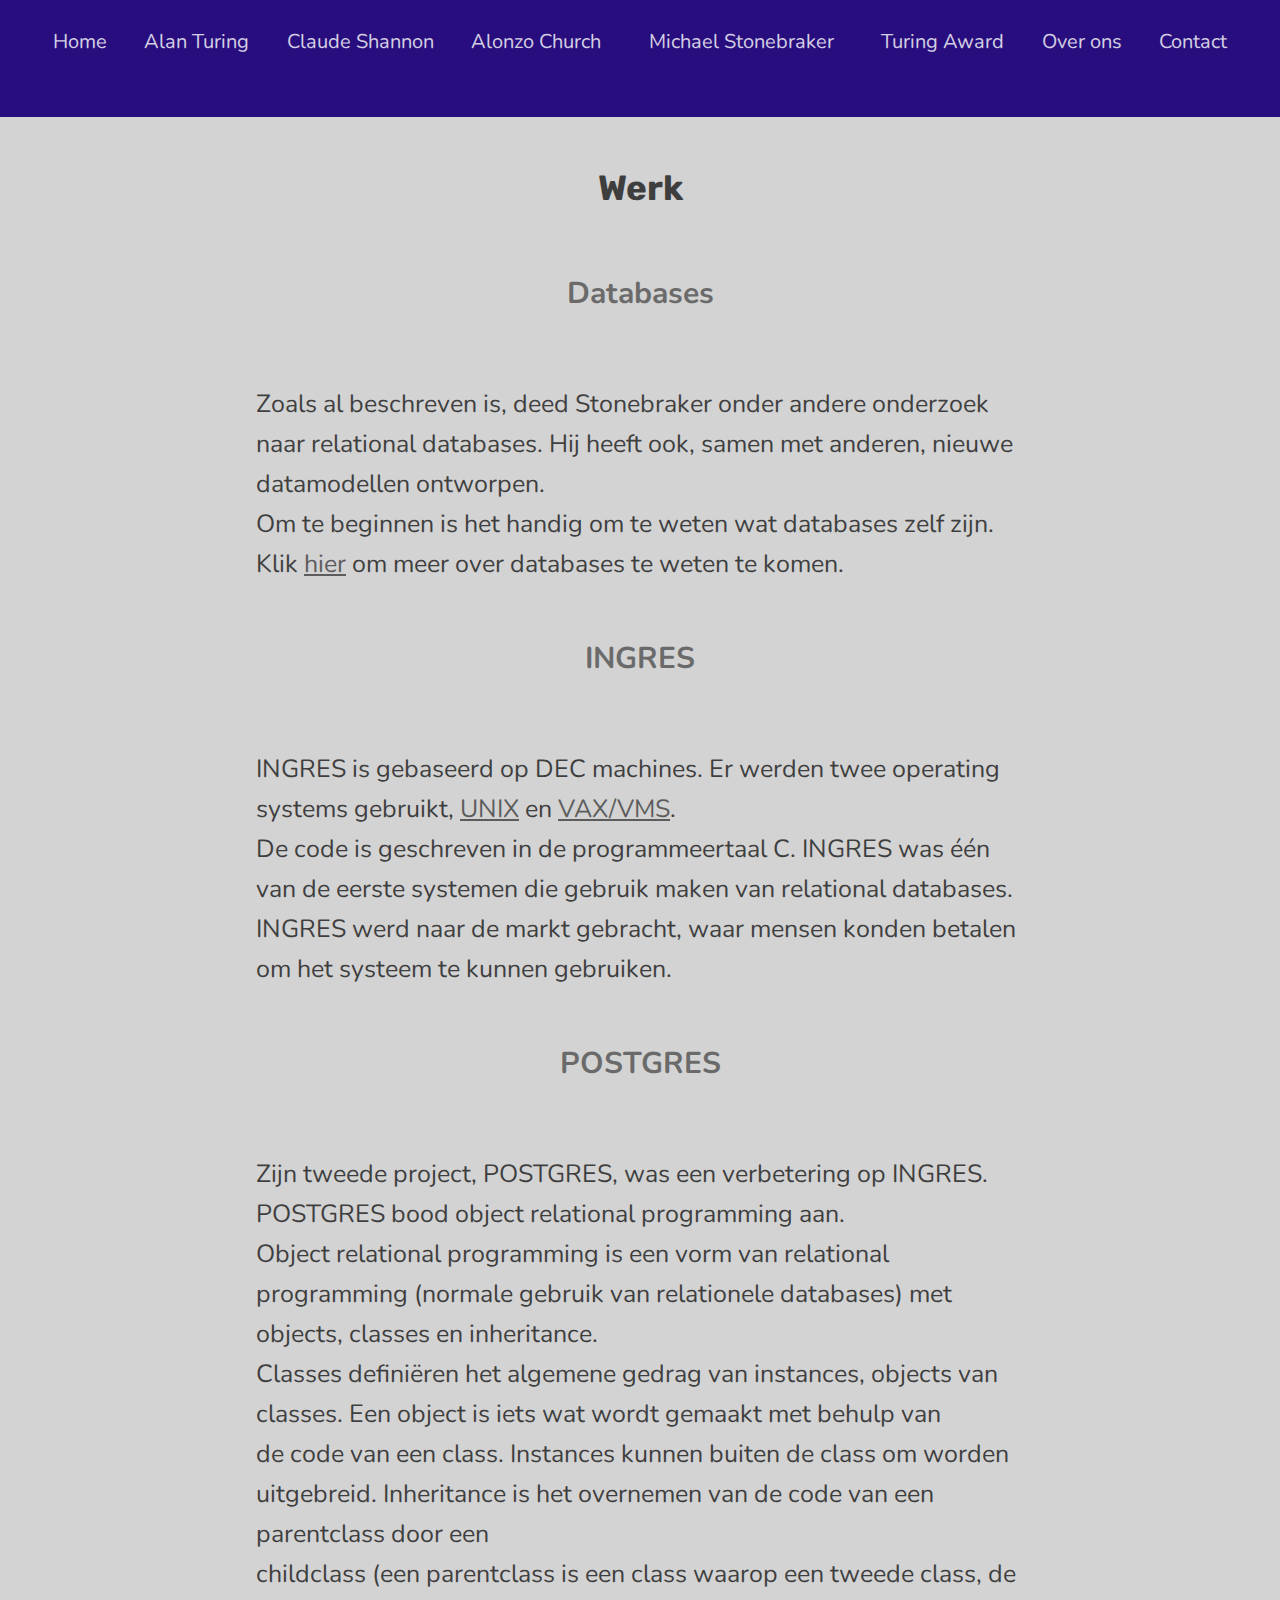
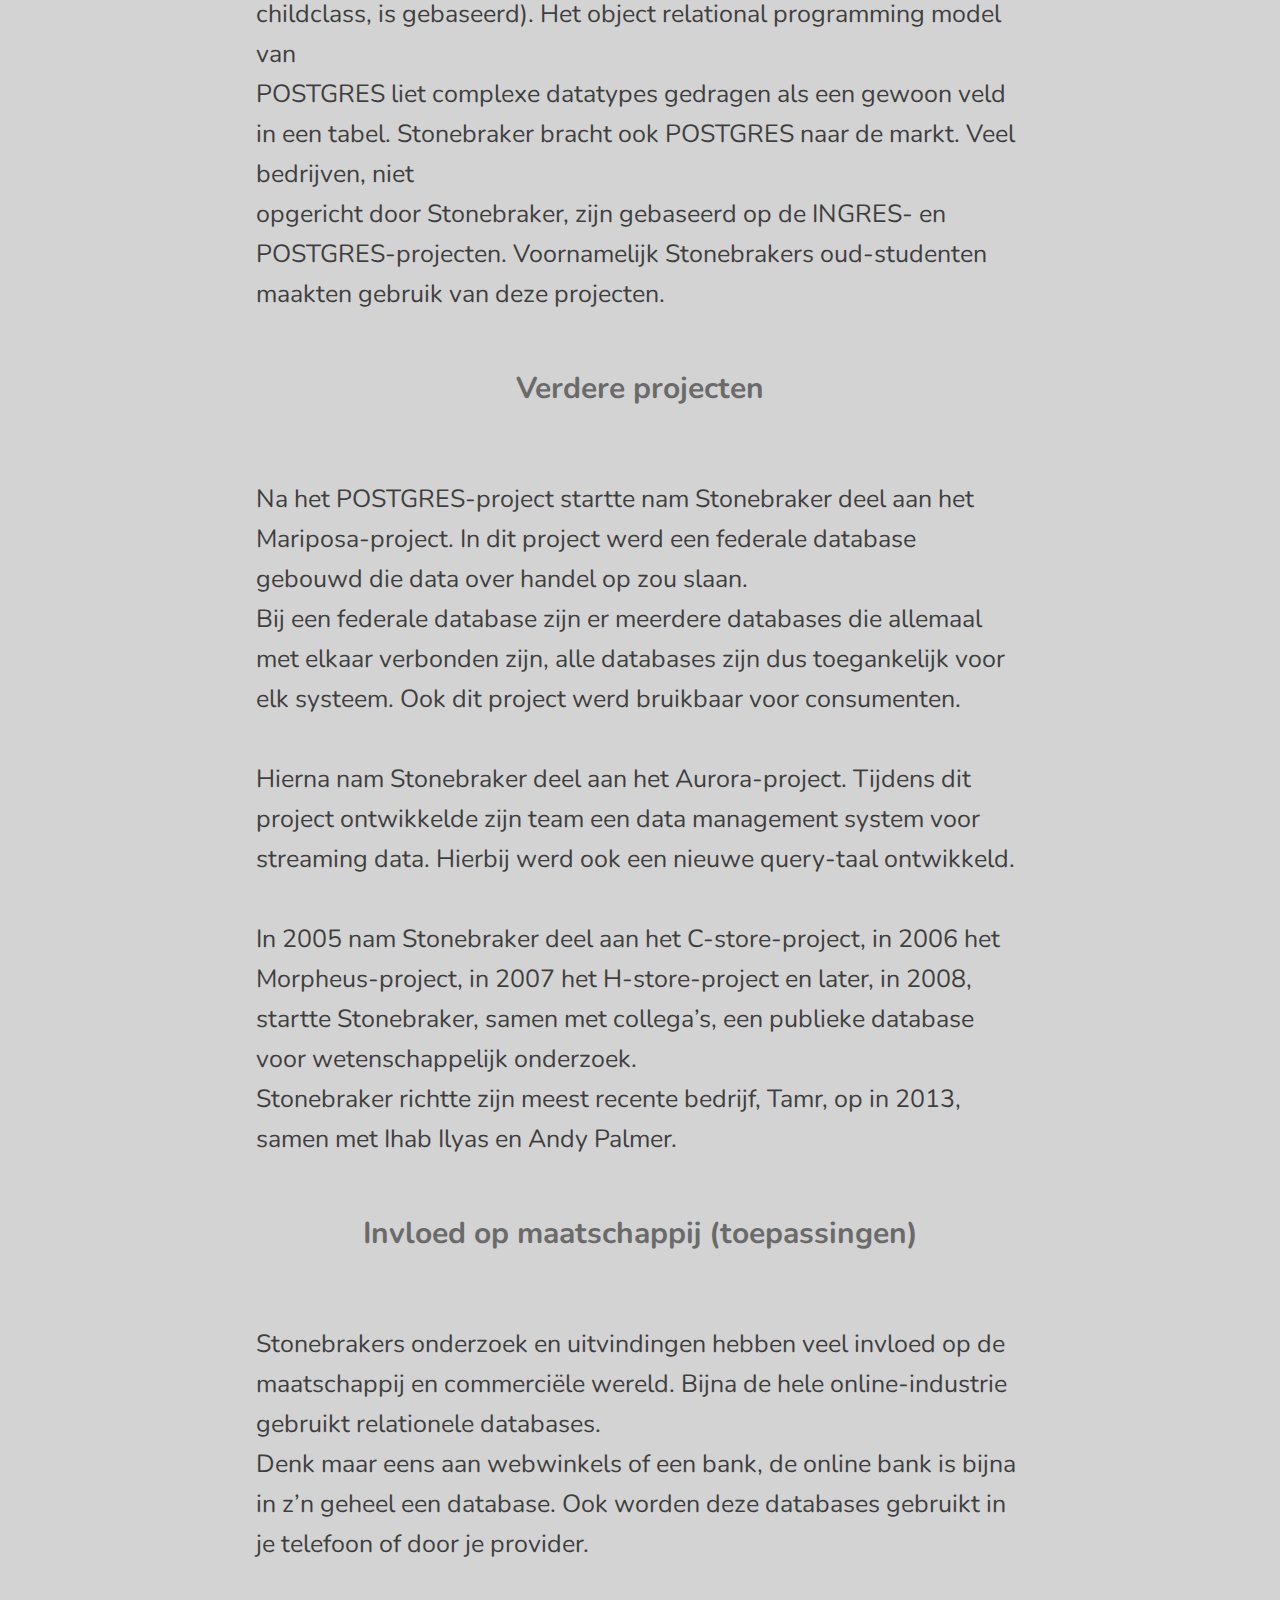
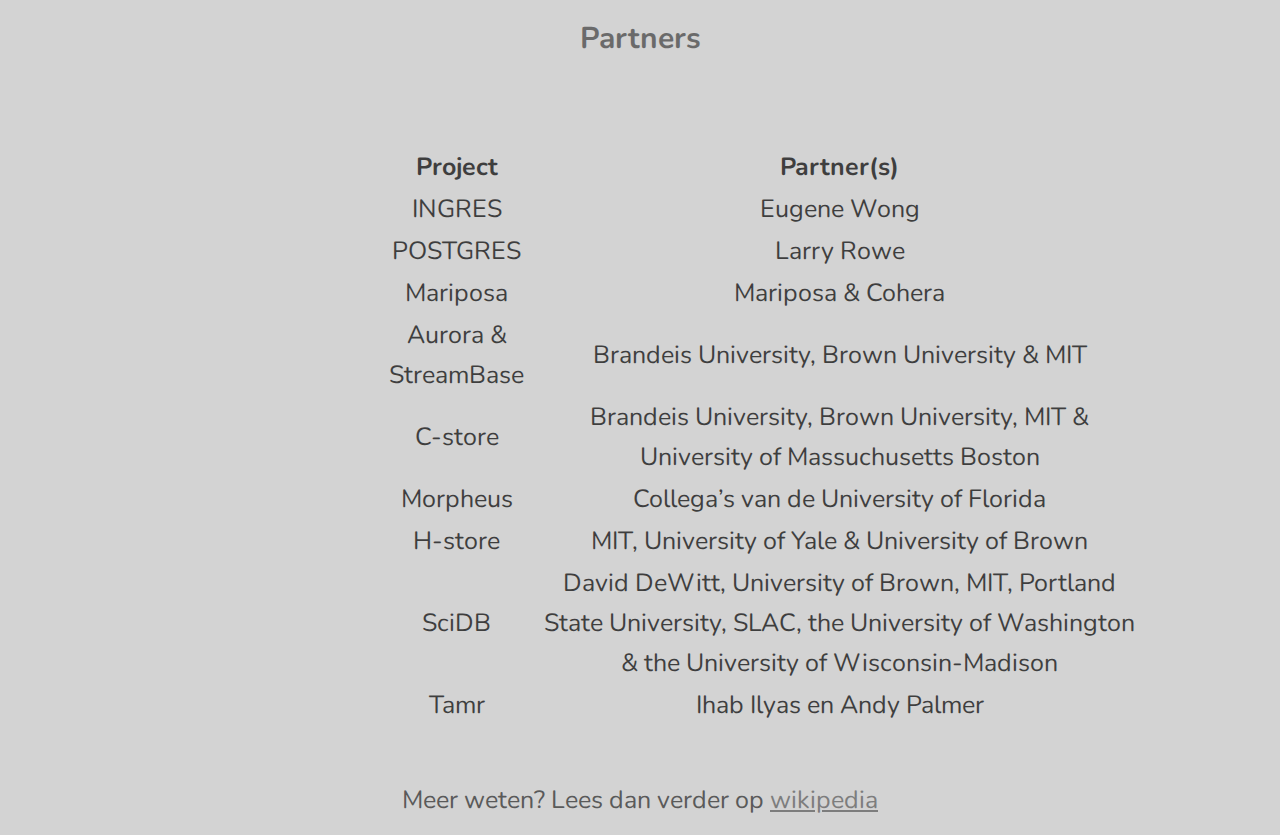
==== html/werk.html @ 71f3917d "Initial commit" ====
<!DOCTYPE html>
<html lang="nl">

<head>
  <meta charset="UTF-8" />
  <meta name="viewport" content="width=device-width, initial-scale=1.0" />
  <meta http-equiv="X-UA-Compatible" content="ie=edge" />
  <title>Michael Stonebraker - Werk</title>
  <link href="https://fonts.googleapis.com/css?family=Nunito&display=swap" rel="stylesheet">
  <link href="https://fonts.googleapis.com/css?family=Rubik&display=swap" rel="stylesheet">
  <link href="../styles.css" rel="stylesheet" type="text/css"/>
  <link rel="icon" href='../img/favicon.png' />
</head>

<body>
  <header>
    <nav class='wrapper'>
      <ul class="mnu">
        <li class="mnu_item"><a href="../index.html">Home</a></li>
        <li class="mnu_item"><a href="alan.html">Alan Turing</a></li>
        <li class="mnu_item"><a href="claude.html">Claude Shannon</a></li>
        <li class="mnu_item"><a href="alonzo.html">Alonzo Church</a></li>
        <li class="mnu_item">
          <div class="dropdown">
            <button class='mnubtn'>Michael Stonebraker</button>
            <div class="dropdown-content">
              <a href="./levensloop.html">Levensloop</a>
              <a href="#" id='home'>Werk</a>
              <a href="./databases.html">Databases</a>
            </div>
          </div>
        </li>
        <li class="mnu_item"><a href="turing_award.html">Turing Award</a></li>
        <li class="mnu_item"><a href="about.html">Over ons</a></li>
        <li class="mnu_item"><a href="contact.htm">Contact</a></li>
      </ul>
      <div class='burger' onclick='collapseMenu(); removeInfo();'>
        <div class="line1"></div>
        <div class="line2"></div>
        <div class="line3"></div>
      </div>
    </nav>
  </header>
  <div class="text">
    <h1>Werk</h1>
    <br />
    <article>
      <h2>Databases</h2>
      <br />
      <p>
        Zoals al beschreven is, deed Stonebraker onder andere onderzoek naar
        relational databases. Hij heeft ook, samen met anderen, nieuwe
        datamodellen ontworpen. <br> Om te beginnen is het handig om te weten wat
        databases zelf zijn. Klik <a class='click' href="databases.html">hier</a> om meer
        over databases te weten te komen.
      </p>
      <br />
      <h2>INGRES</h2>
      <br />
      <p>
        INGRES is gebaseerd op DEC machines. Er werden twee operating systems
        gebruikt, <a href="http://bit.ly/362yzfS" class='click' target="_blank">UNIX</a> en
        <a href="http://bit.ly/365ul72" class='click' target="_blank">VAX/VMS</a>. <br> De code is
        geschreven in de programmeertaal C. INGRES was één van de eerste
        systemen die gebruik maken van relational databases. <br> INGRES werd naar
        de markt gebracht, waar mensen konden betalen om het systeem te kunnen
        gebruiken.
      </p>
      <br />
      <h2>POSTGRES</h2>
      <br />
      <p>
        Zijn tweede project, POSTGRES, was een verbetering op INGRES. POSTGRES
        bood object relational programming aan. <br> Object relational programming
        is een vorm van relational programming (normale gebruik van
        relationele databases) met objects, classes en inheritance. <br> Classes
        definiëren het algemene gedrag van instances, objects van classes. Een
        object is iets wat wordt gemaakt met behulp van <br> de code van een class.
        Instances kunnen buiten de class om worden uitgebreid. Inheritance is
        het overnemen van de code van een parentclass door een <br> childclass (een
        parentclass is een class waarop een tweede class, de childclass, is
        gebaseerd). Het object relational programming model van <br> POSTGRES liet
        complexe datatypes gedragen als een gewoon veld in een tabel.
        Stonebraker bracht ook POSTGRES naar de markt. Veel bedrijven, niet <br>
        opgericht door Stonebraker, zijn gebaseerd op de INGRES- en
        POSTGRES-projecten. Voornamelijk Stonebrakers oud-studenten maakten
        gebruik van deze projecten.
      </p>
      <br />
      <h2>Verdere projecten</h2>
      <br />
      <p>
        Na het POSTGRES-project startte nam Stonebraker deel aan het
        Mariposa-project. In dit project werd een federale database gebouwd
        die data over handel op zou slaan. <br> Bij een federale database zijn er
        meerdere databases die allemaal met elkaar verbonden zijn, alle
        databases zijn dus toegankelijk voor elk systeem. Ook dit project werd
        bruikbaar voor consumenten. <br /><br />
        Hierna nam Stonebraker deel aan het Aurora-project. Tijdens dit
        project ontwikkelde zijn team een data management system voor
        streaming data. Hierbij werd ook een nieuwe query-taal ontwikkeld.
        <br /><br />
        In 2005 nam Stonebraker deel aan het C-store-project, in 2006 het
        Morpheus-project, in 2007 het H-store-project en later, in 2008,
        startte Stonebraker, samen met collega’s, een publieke database voor
        wetenschappelijk onderzoek. <br> Stonebraker richtte zijn meest recente
        bedrijf, Tamr, op in 2013, samen met Ihab Ilyas en Andy Palmer.
      </p>
      <br />
      <h2>Invloed op maatschappij (toepassingen)</h2>
      <br />
      <p>
        Stonebrakers onderzoek en uitvindingen hebben veel invloed op de
        maatschappij en commerciële wereld. Bijna de hele online-industrie
        gebruikt relationele databases. <br> Denk maar eens aan webwinkels of een
        bank, de online bank is bijna in z’n geheel een database. Ook worden
        deze databases gebruikt in je telefoon of door je provider.
      </p>
      <br />
      <h2>Partners</h2>
      <br />
      <div class="table">
        <table>
          <thead>
            <tr>
              <th>Project</th>
              <th>Partner(s)</th>
            </tr>
          </thead>
          <tbody>
            <tr>
              <td>INGRES</td>
              <td>Eugene Wong</td>
            </tr>
            <tr>
              <td>POSTGRES</td>
              <td>Larry Rowe</td>
            </tr>
            <tr>
              <td>Mariposa</td>
              <td>Mariposa & Cohera</td>
            </tr>
            <tr>
              <td>Aurora & StreamBase</td>
              <td>Brandeis University, Brown University & MIT</td>
            </tr>
            <tr>
              <td>C-store</td>
              <td>Brandeis University, Brown University, MIT & University of Massuchusetts Boston</td>
            </tr>
            <tr>
              <td>Morpheus</td>
              <td>Collega’s van de University of Florida</td>
            </tr>
            <tr>
              <td>H-store</td>
              <td>MIT, University of Yale & University of Brown</td>
            </tr>
            <tr>
              <td>SciDB</td>
              <td>David DeWitt, University of Brown, MIT, Portland State University, SLAC, the University of
                Washington
                & the University of Wisconsin-Madison</td>
            </tr>
            <tr>
              <td>Tamr</td>
              <td>Ihab Ilyas en Andy Palmer</td>
            </tr>
          </tbody>
        </table>
      </div>
    </article>
  <footer>
    <p>Meer weten? Lees dan verder op
      <a class='wiki' href="http://bit.ly/350ksWX" target="_blank">wikipedia</a>
    </p>
  </footer>
</div>
  <script src='../scoop.js'></script>
</body>

</html>
---- styles.css ----
* {
    margin: 0;
    padding: 0;
    box-sizing: border-box;
}

body,
html {
    background-color: #d3d3d3;
    font-family: 'Nunito', sans-serif;
    overflow-x: hidden;
}

section{
    opacity: 0.8;
}

h1{
    font-family: 'Rubik', sans-serif;
    text-align: center;
    margin-top: 50px;
    margin-bottom: 1%;
    font-size: 30px;
    opacity: 0.8;
}

p > a{
    text-decoration: underline;
}

h2{
    text-align: center;
    font-size: 30px;
    opacity: 0.8;
}

p{
    font-size: 30px;
}

a {
    color: #fff;
    text-decoration: none;
    opacity: 0.8;
}

a:hover {
    color: #6cb0ae;
    text-decoration: underline;
}

.mnu {
    background-color: #270d7d;
    margin-top: 0px;
    height: 13vh;
    display: flex;
    justify-content: space-evenly;
    list-style: none;
    padding: 15px;
}

.mnu_item{
    margin-top: 12px;
    font-size: 20px;
}

article{
    margin-top: 2%;
    width: 60vw;
    margin-left: 20%;
    text-align: left;
    margin-bottom: 3%;
    line-height: 40px;
}

#home{
    pointer-events: none;
    text-decoration: none;
    color: #fff;
}

#home-h2{
    margin-top: 2%;
    margin-bottom: 3%;
}

#home-pic-l{
    position: absolute;
    top: 12%;
    left: 12%;
    width: 20vw;
    opacity: 1;
}

#home-pic-r{
    position: absolute;
    top: 12%;
    right: 12%;
    width: 20vw;
    opacity: 1;
}

.table{
    margin-top: 2%;
    width: 60vw;
    margin-left: 15%;
    text-align: center;
    margin-bottom: 3%;
    line-height: 40px;
}

.informatie {
    margin-top: 2%;
    width: 60vw;
    margin-left: 20%;
    margin-bottom: 3%;
    line-height: 40px;
    font-size: 25px;
    opacity: 0.8;
}

.mnubtn{
    background-color: #270d7d;
    color: #fff;
    opacity: 0.8;
    border: none;
    padding: 10px;
    font-size: 20px;
    margin-top: -25px;
    font-family: 'Nunito', sans-serif;
}

.mnubtn:hover{
    cursor: pointer;
}

.dropdown{
    position: relative;
    display: inline-block;
}

.dropdown-content{
    border-radius: 10px;
    background-color: #270d7d;
    display: none;
    position: absolute;
    min-width: 160px;
    z-index: 2;
}

.dropdown-content a{
    color: #fff;
    padding: 12px 16px;
    text-decoration: none;
    display: block;
    border-radius: 10px;
}

.dropdown-content a:hover{
    background-color: #240d6e;
    text-decoration: underline;
    color: #6cb0ae;
}

.dropdown:hover .dropdown-content{
    display: block;
}

span{
    text-decoration: underline;
}

.bio{
    text-align: center;
}

footer{
    color: #5a5a5a;
    padding: 15px;
    text-align: center;
}

.wiki{
    color: #5a5a5a;
    font-size: 30px;
    opacity: 0.7;
}

.click{
    color: #000;
}

#award{
    height: 70vh;
    margin: 3% 0% 3% 25%;
}

.hobbys{
    list-style-type: disc;
    font-size: 30px;
    margin-left: 10%;
}

.onzeNaam{
    opacity: 1;
    margin-top: 5%;
    margin-bottom: 4%;
    font-size: 25px;
}

.VULIN1 {
    display: flex;
    justify-content: center;
    margin-left: 37%;
    font-size: 21px;
    padding: 3px;
    margin-bottom: 70px;
}

.submit{
    display: flex;
    justify-content: center;
    margin-left: 45.5%;
    font-size: 30px;
    background: #2a0c8c;
    color: #fff;
    padding: 15px;
    border: none;
    cursor: pointer;
    margin-bottom: 10%;
    text-decoration: none;
}

.Naam{
    margin-top: 4%;
    display: flex;
    margin-left: 40%;
    font-size: 21px;
    padding: 3px;
}

.Email {
    display: flex;
    justify-content: center;
    margin-left: 40%;
    margin-top: 5px;
    font-size: 21px;
    padding: 3px;
    margin-bottom: 15px;
}

#opnemen{
    margin-top: 5%;
    display: flex;
    flex-direction: column;
    justify-content: center;
    align-items: center;
    font-size: 40px;
    opacity: 1;
}

#dienen{
    opacity: 0.9;
    text-decoration: none;
}

/* Repsonsive */

.burger{
    display: none;
    z-index: 4;
}

.burger > div{
    width: 25px;
    height: 3px;
    background-color: #ffffff;
    margin: 5px;
}

#turimg{
    opacity: 1;
    height: 70vh;
    position: relative;
    left: 32.5%;
    margin-top: 15px;
    margin-bottom: 15px;
}

#cldimg{
    height: 70vh;
    position: relative;
    margin-top: 15px;
    margin-bottom: 15px;
    left: 37.5%;
}

#alzimg{
    height: 70vh;
    position: relative;
    margin-bottom: 15px;
    margin-top: 15px;
    left: 32.5%;
}

#micimg{
    height: 70vh;
    margin: 3% 0% 3% 36%;
}

/* Large phones */
@media screen and (max-width: 767px){
    #home-pic-l, #home-pic-r{
        display: none;
    }
   
    #award{
        height: 40vh;
    }

    #ffd{
        width: 80vw;
    }

    #rd{
        margin-left: -20%;
    }

    p{
        font-size: 20px;
    }
    
    #turimg{
        height: 50vh;
    }
    
    nav{
        height: 10vh;
        background-color: #270d7d;
        opacity: 1;
    }

    .burger{
        display: block;
        width: 100vw;
        padding-top: 2%;
        margin-left: 47.5%;
        opacity: 1;
    }

    .mnu {
        position: absolute;
        height: 80vh;
        top: 10vh;
        width: 100vw;
        background-color: #240d6e;
        flex-direction: column;
        align-items: center;
        display: none;
    }

    h1{
        font-family: 'Rubik', sans-serif;
        text-align: center;
        margin-left: 10%;
        margin-top: 50px;
        margin-bottom: 1%;
        font-size: 30px;
        opacity: 0.8;
        display: block;
    }

    h2{
        font-size: 30px;
        text-align: center;
        margin-top: 4%;
        display: block;
        opacity: 0.7;
        margin-bottom: 15px;
    }

    .informatie {
        width: 80vw;
        margin-left: 15%;
        text-align: left;
        margin-bottom: 3%;
        line-height: 35px;
        font-size: 20px;
        opacity: 0.8;
        display: block;
    }    

    .hobbys{
        font-size: 20px;
    }

    .mnubtn{
        background-color:#240d6e;
    }
    
    article, .bio{
        margin-top: 2%;
        width: 80vw;
        margin-left: 15%;
        text-align: left;
        margin-bottom: 3%;
        line-height: 35px;
        opacity: 0.8;
        font-size: 20px;
    }

    .wiki{
        font-size: 20px;
    }

    #opnemen{
        font-size: 35px;
        margin-bottom: 7.5%;
    }

    .Naam{
        margin-left: 38%;
    }

    .Email{
        margin-left: 38%;
        margin-bottom: 4%;
    }

    .VULIN1{
        margin-left: 33%;
    }
}

/*iPad portrait*/
@media screen and (max-width: 768px){
    nav{
        height: 10vh;
        background-color: #270d7d;
        opacity: 1;
    }

    #award{
        height: 30vh;
        margin-left: 21%;
    }

    #turimg, #cldimg, #alzimg{
        height: 60vh;
        margin-left: -10%;
        margin-bottom: 10%;
    }

    #micimg{
        height: 60vh;
        margin-left: 20%;
        margin-bottom: 10%;
    }

    #rd{
        margin-left: -20%;
    }

    #ffd{
        margin-left: -10%;
    }

    .onzeNaam{
        font-size: 30px;
    }

    .burger{
        display: block;
        width: 100vw;
        padding-top: 4.5%;
        margin-left: 47.5%;
        opacity: 1;
    }

    .mnu {
        position: absolute;
        height: 80vh;
        top: 10vh;
        width: 100vw;
        background-color: #240d6e;
        flex-direction: column;
        align-items: center;
        display: none;
    }

    .mnubtn{
        background-color:#240d6e;
    }

    #home-pic-r{
        top: 13.9%;
        right: 2%;
    }

    #home-pic-l{
        top: 13.9%;
        left: 2%;
    }
}

/*iPhone 6/7/8 Plus portrait */
@media screen and (max-width: 530px){
    #home-pic-l, #home-pic-r{
        display: none;
    }

    p{
        font-size: 20px;
    }

    #award{
        height: 30vh;
    }

    #ffd{
        display: none;
    }

    #rd{
        margin-left: -50%;
    }

    .burger{
        display: block;
        width: 100vw;
        padding-top: 5%;
        margin-left: 47.5%;
        opacity: 1;
    }

    h1{
        margin-left: 4%;
        margin-top: 50px;
        margin-bottom: 1%;
        font-size: 30px;
        opacity: 0.8;
        display: block;
        font-size: 30px;
    }

    h2{
        font-size: 25px;
        margin-bottom: 2%;
    }

    .informatie {
        width: 90vw;
        margin-left: 8%;
        text-align: left;
        margin-bottom: 3%;
        line-height: 35px;
        font-size: 20px;
        opacity: 0.8;
        display: block;
    }    

    .hobbys{
        font-size: 20px;
    }

    article{
        margin-top: 2%;
        width: 70vw;
        margin-left: 15%;
        text-align: left;
        margin-bottom: 3%;
        font-size: 15px;
    }

    .wiki{
        font-size: 20px;
    }

    #turimg{
        height: 50vh;
        position: relative;
        left: 30%;
    }

    #cldimg{
        height: 50vh;
        position: relative;
        left: 32.5%;
    }
    
    #alzimg{
        height: 50vh;
        position: relative;
        left: 30.5%;
    }

    #micimg{
        position: relative;
        right: 20%;
    }

    #opnemen{
        font-size: 30px;
    }

    .Naam{
        margin-left: 23%;
        width: 65vw;
    }

    .Email{
        margin-left: 23%;
        width: 65vw;
    }

    .VULIN1{
        margin-left: 23%;
        width: 65vw;
    }

    .submit{
        margin-left: 42%;
    }
}

/*Small phones*/
@media screen and (max-width: 380px){
    #home-pic-l, #home-pic-r{
        display: none;
    }
 
    #opnemen{
        font-size: 20px;
    }

    .submit{
        width: 30vw;
        margin-left: 38%;
    }

    #dienen{
        font-size: 20px;
    }

    #ffd, #rd{
        display: none;
    }
    
    #award{
        display: none;
    }

    .burger{
        display: block;
        width: 100vw;
        padding-top: 3%;
        margin-left: 47.5%;
        opacity: 1;
    }

    #cldimg{
        position: relative;
        left: 10%;
    }

    #turimg{
        position: relative;
        left: 17.5%;
    }

    #alzimg{
        height: 50vh;
        position: relative;
        left: 20%;
    }

    #micimg{
        position: relative;
        height: 60vh;
        right: 30%;
    }
}

/*Breaking point, small tablets*/
@media screen and (min-width: 769px) and (max-width: 1000px) {
    #turimg{
        position: relative;
        left: 3%;
    }
    .mnu_item{
        margin-top: 20px;
        font-size: 13px;
    }

    .VULIN1 {
        margin-left: 33.5%;
    }
    
    .submit{
        margin-left: 43.5%;
    }
    
    .Naam{
        margin-left: 37.5%;
    }
    
    .Email {
        margin-left: 37.5%;
    }

    #award{
        height: 50vh;
    }

    .bio{
        opacity: 0.7;
    }

    .mnubtn{
        font-size: 13px;
    }

    .homepage-pic{
        position: relative;
        right: 60%;
    }

    .informatie{
        width: 70vw;
        margin-left: 17.5%;
        text-align: left;
    }

    .hobbys{
        font-size: 20px;
    }

    article{
        width: 70vw;
        margin-left: 17.5%;
        text-align: left;
        opacity: 0.7;
    }

    p{
        font-size: 20px;
        line-height: 35px;
    }

    h2{
        font-size: 25px;
        margin-bottom: 15px;
    }

    .wiki{
        font-size: 20px;
    }
}

@media screen and (min-width: 1001px) and (max-width: 1023px){
    .hobbys{
        font-size: 25px;
    }

    h1{
        font-size: 35px;
    }

    #award{
        height: 45vh;
    }

    h2{
        font-size: 30px;
        opacity: 0.7;
        margin-bottom: 15px;
    }

    p{
        font-size: 25px;
    }

    article{
        opacity: 0.7;
        line-height: 40px;
    }

    .bio{
        opacity: 0.7;
    }

    .informatie{
        font-size: 25px;
        line-height: 45px;
        width: 70vw;
        margin-left: 17.5%;
        opacity: 0.7;
    }

    .homepage-pic{
        position: relative;
        right: 10%;
    }

    .mnu_item{
        margin-top: 17px;
        font-size: 17px;   
    }

    .mnubtn{
        font-size: 17px;
    }

    .wiki{
        font-size: 25px;
    }

    #turimg{
        position: relative;
        left: 37.5%;
        margin-bottom: 15px;
    }
}

/*iPad landscape*/
@media screen and (min-width: 1023px) and (max-width: 1222px){
    #home-pic-l{
        top: 18%;
        left: 7%;
    }
    
    #home-pic-r{
        top: 18%;
        right: 7%;
    }

    #turimg{
        margin-bottom: 4%;
    }

    #cldimg{
        margin-left: -3.5%;
    }

    #micimg{
        margin-left: 30%;
    }

    #award{
        height: 50vh;
        margin-left: 22.5%;
    }
} 

@media screen and (min-width: 1223px) and (max-width: 1299px){
    h1{
        font-size: 35px;
        opacity: 0.7;
    }

    h2{
        font-size: 30px;
        opacity: 0.7;
        margin-bottom: 15px;
    }

    p{
        font-size: 25px;
        line-height: 40px;
    }

    .informatie{
        font-size: 25px;
        line-height: 50px;
        opacity: 0.7;
    }

    .bio{
        opacity: 0.7;
    }

    article{
        font-size: 25px;
        line-height: 50px;
        opacity: 0.7;
    }

    .hobbys{
        font-size: 25px;
    }

    .mnu_item{
        margin-top: 13px;
        font-size: 20px;
    }

    .mnubtn{
        font-size: 20px;
    }

    #turimg{
        position: relative;
        left: 35%;
    }

    .wiki{
        font-size: 25px;
    }

    
    #home-pic-l{
        left: 11%;
        margin-top: 1.4%;
    }

    #home-pic-r{
        right: 11%;
        margin-top: 1.4%;
    }
}

@media screen and (min-width: 1299px) and (max-width: 1364px){
    h1{
        font-size: 50px;
    }
    
    h2{
        font-size: 40px;
    }

    .informatie{
        font-size: 28px;
        line-height: 46px;
        margin-top: 4%;
    }

    .mnu_item{
        margin-top: 1.5%;
        font-size: 25px;
    }

    .mnubtn{
        font-size: 25px;
    }
    
    article{
        font-size: 30px;
        line-height: 55px;
    }

    #home-pic-l{
        left: 6%;
    }

    #home-pic-r{
        right: 6%;
    }
}

/*iPad Pro landscape*/
@media screen and (min-width: 1365px){
    .onzeNaam{
        font-size: 40px;
    }
    
    #turimg{
        margin-bottom: 5%;
    }

    #cldimg{
        height: 70vh;
        margin-left: -2%;
        margin-bottom: 5%;
    }

    #micimg{
        margin-left: 29%;
    }

    #ffd{
        margin-left: 20%;
    }

    #rd{
        margin-left: 15%;
    }

    #award{
        height: 60vh;
        margin-left: 17.5%;
    }

    .mnu{
        padding-top: 30px;
    }
}
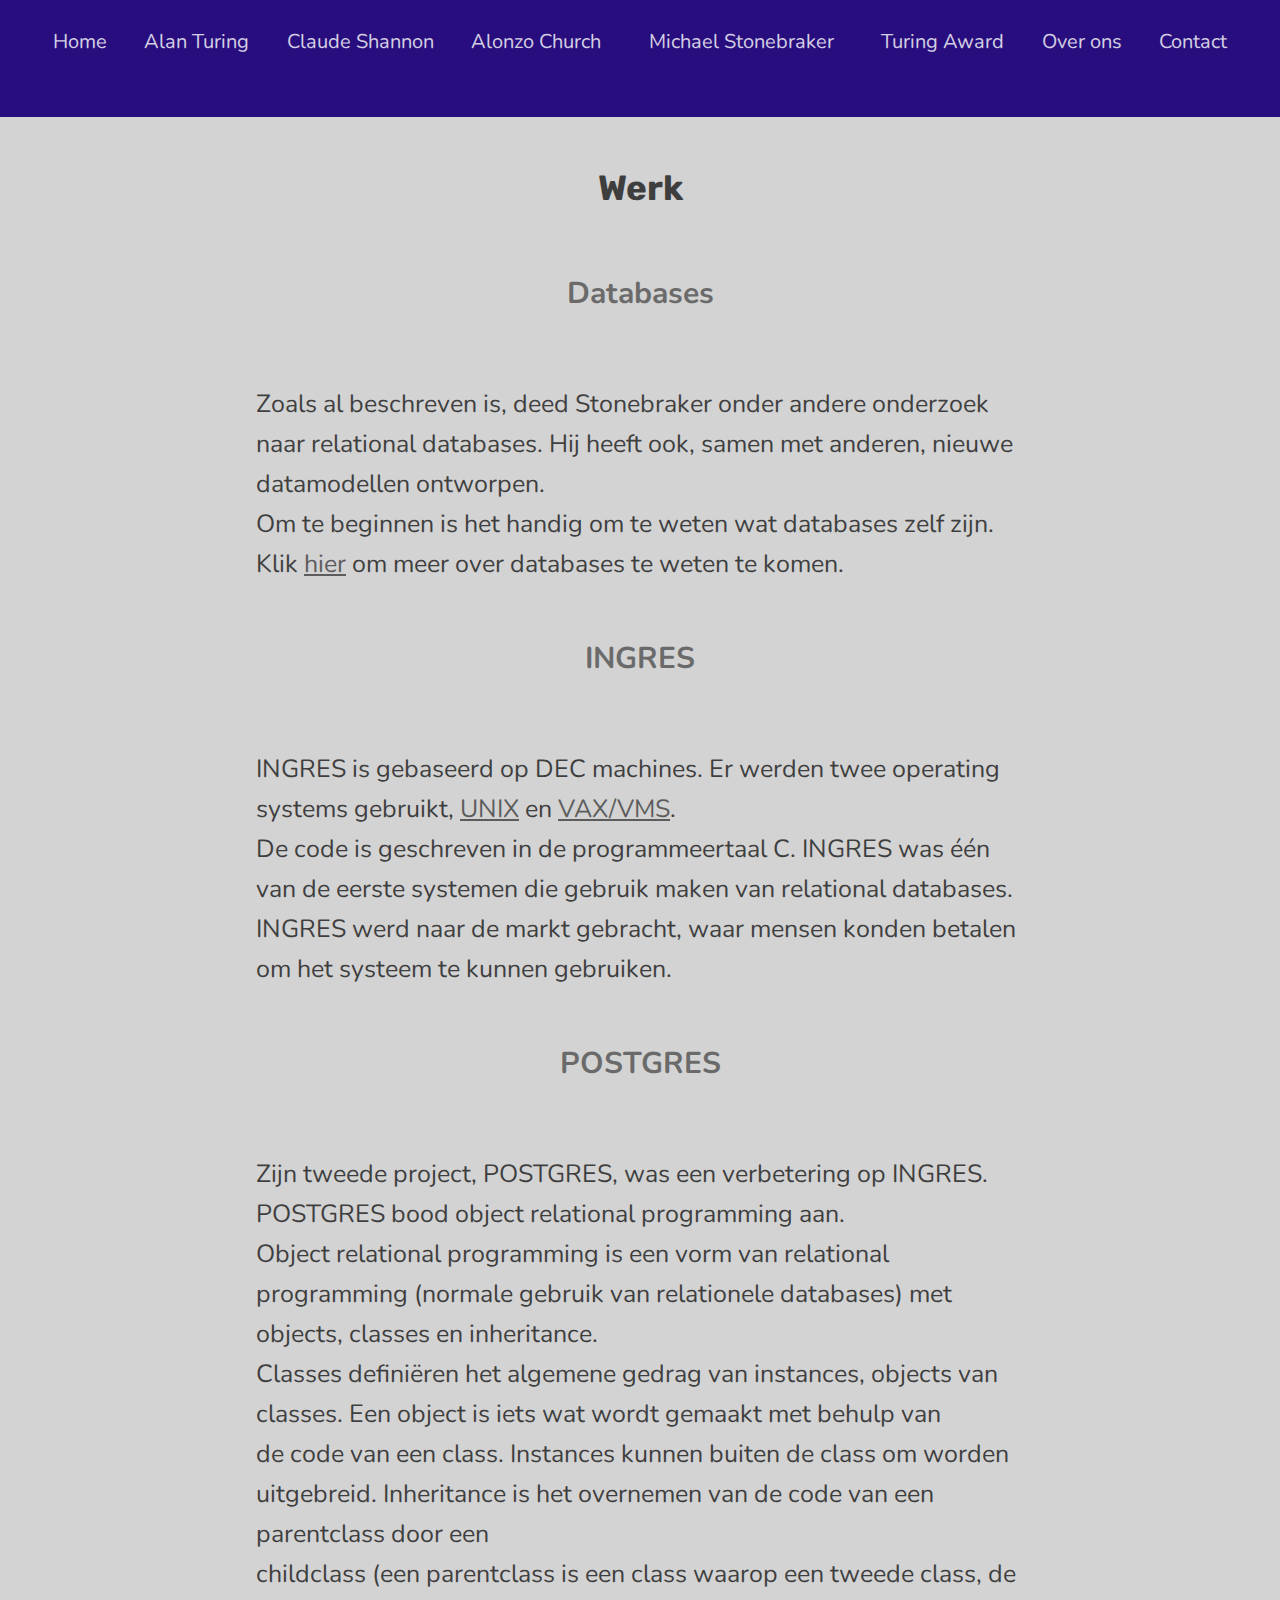
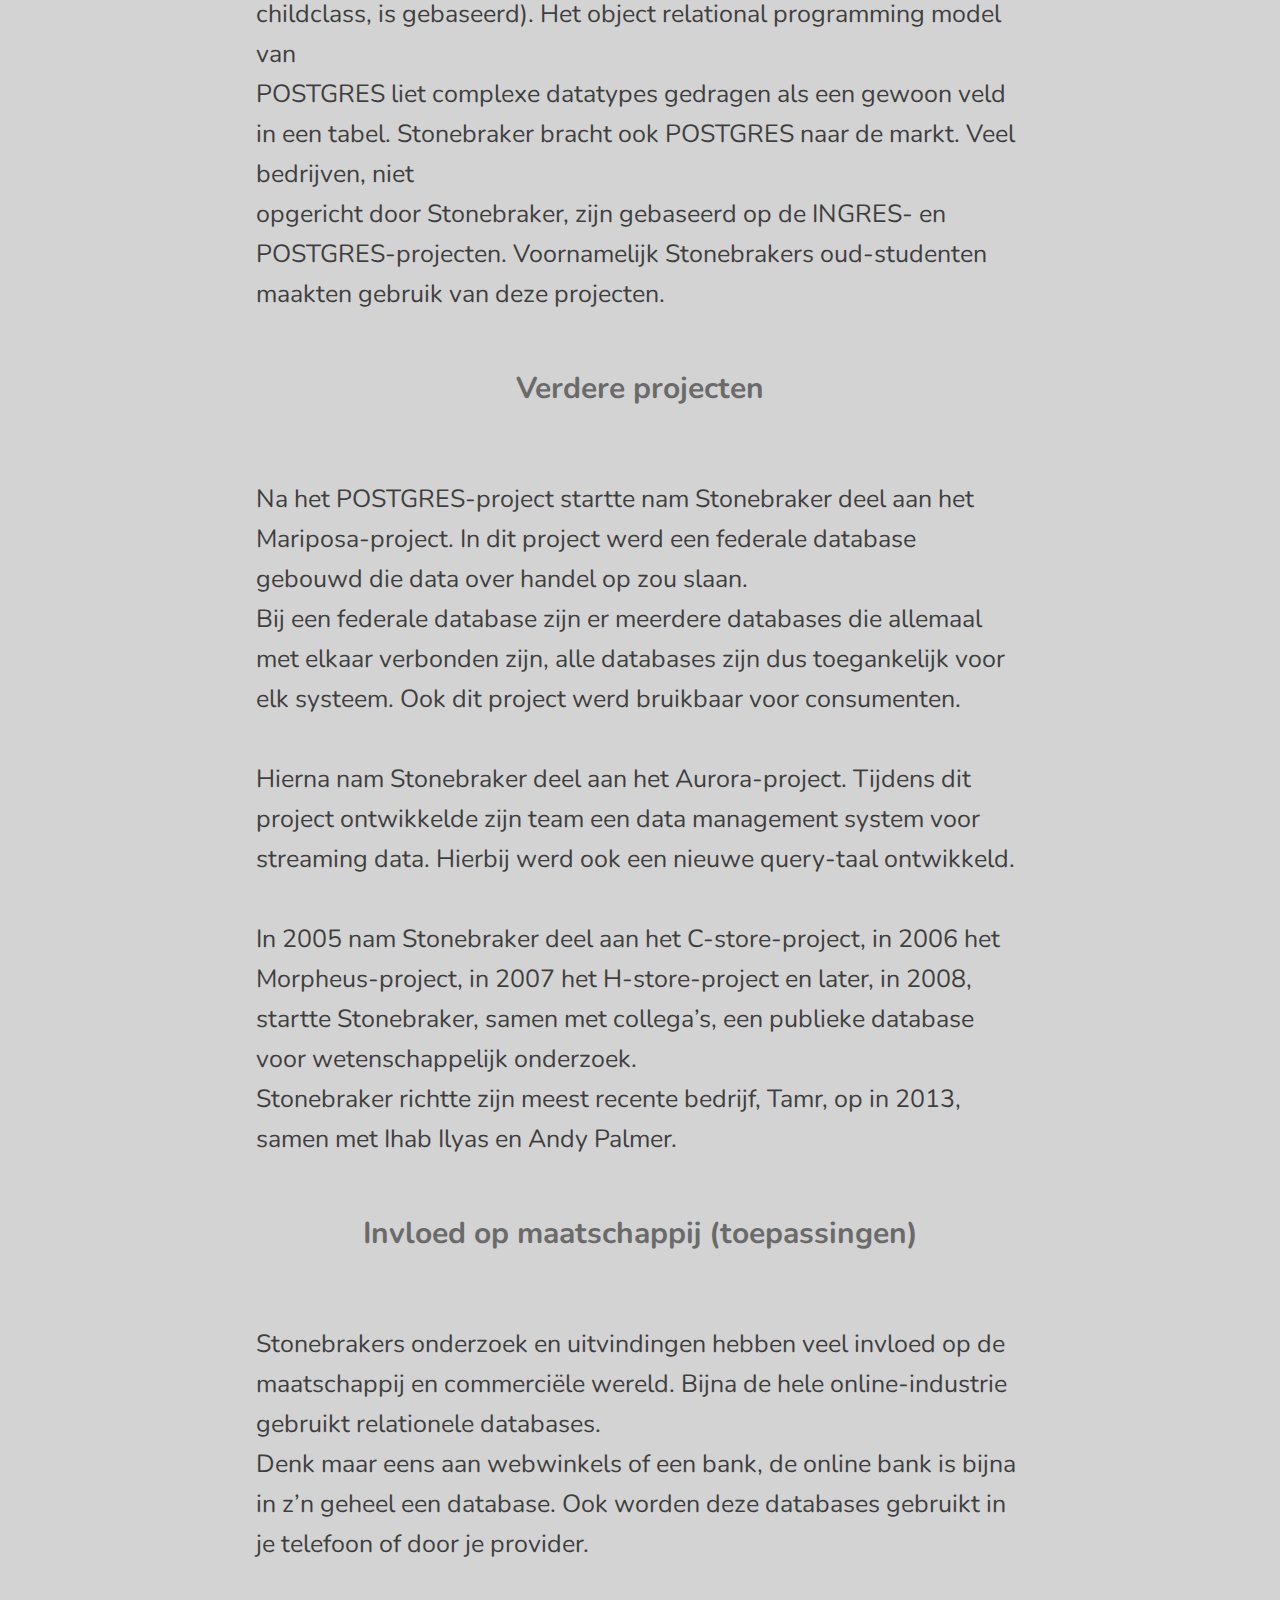
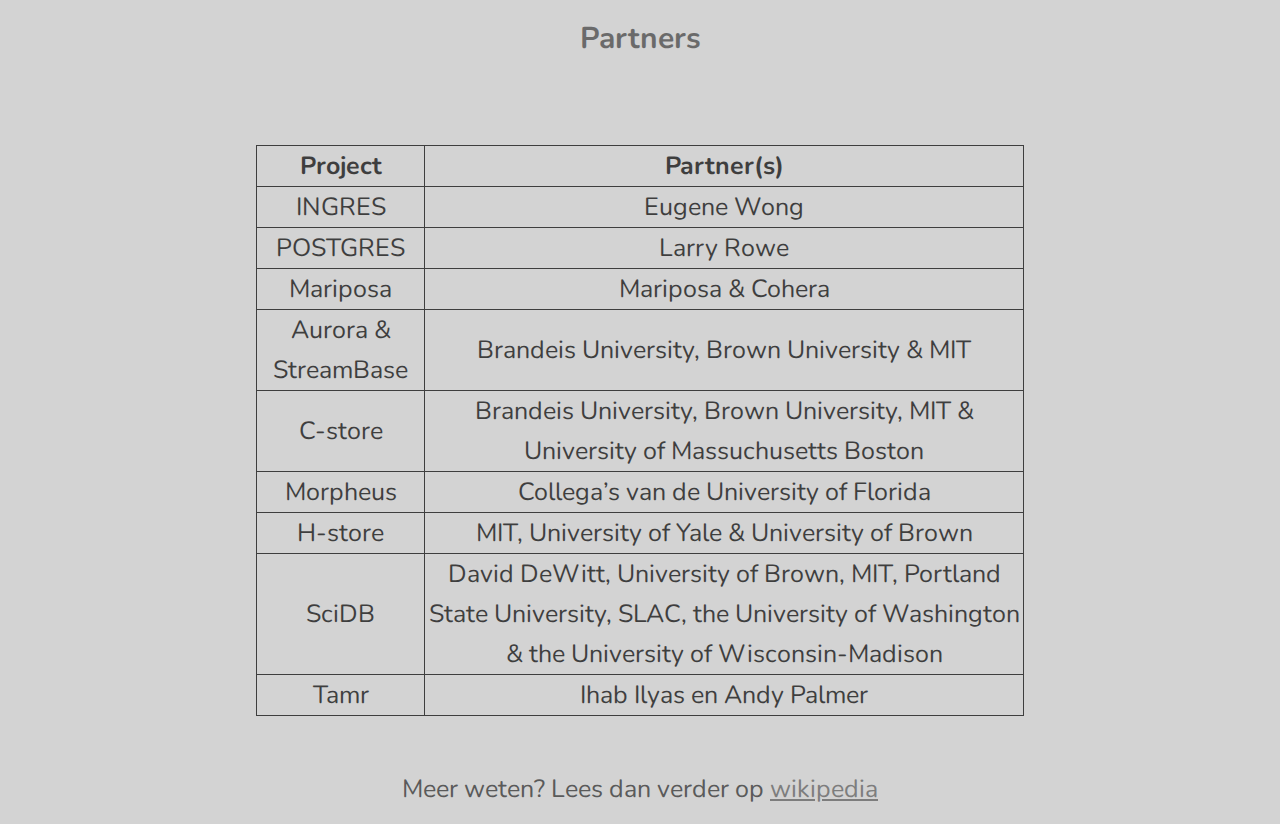
==== commit a6c5fd73: "Table styling" ====
--- a/html/werk.html
+++ b/html/werk.html
@@ -8,7 +8,7 @@
   <title>Michael Stonebraker - Werk</title>
   <link href="https://fonts.googleapis.com/css?family=Nunito&display=swap" rel="stylesheet">
   <link href="https://fonts.googleapis.com/css?family=Rubik&display=swap" rel="stylesheet">
-  <link href="../styles.css" rel="stylesheet" type="text/css"/>
+  <link href="../styles.css" rel="stylesheet" type="text/css" />
   <link rel="icon" href='../img/favicon.png' />
 </head>
 
@@ -146,7 +146,10 @@
             </tr>
             <tr>
               <td>C-store</td>
-              <td>Brandeis University, Brown University, MIT & University of Massuchusetts Boston</td>
+              <td>
+                Brandeis University, Brown University, MIT & University of
+                Massuchusetts Boston
+              </td>
             </tr>
             <tr>
               <td>Morpheus</td>
@@ -158,9 +161,11 @@
             </tr>
             <tr>
               <td>SciDB</td>
-              <td>David DeWitt, University of Brown, MIT, Portland State University, SLAC, the University of
-                Washington
-                & the University of Wisconsin-Madison</td>
+              <td>
+                David DeWitt, University of Brown, MIT, Portland State
+                University, SLAC, the University of Washington & the University
+                of Wisconsin-Madison
+              </td>
             </tr>
             <tr>
               <td>Tamr</td>
@@ -170,12 +175,12 @@
         </table>
       </div>
     </article>
-  <footer>
-    <p>Meer weten? Lees dan verder op
-      <a class='wiki' href="http://bit.ly/350ksWX" target="_blank">wikipedia</a>
-    </p>
-  </footer>
-</div>
+    <footer>
+      <p>Meer weten? Lees dan verder op
+        <a class='wiki' href="http://bit.ly/350ksWX" target="_blank">wikipedia</a>
+      </p>
+    </footer>
+  </div>
   <script src='../scoop.js'></script>
 </body>
 
--- a/styles.css
+++ b/styles.css
@@ -1,996 +1,1016 @@
 * {
-    margin: 0;
-    padding: 0;
-    box-sizing: border-box;
+  margin: 0;
+  padding: 0;
+  box-sizing: border-box;
 }
 
 body,
 html {
-    background-color: #d3d3d3;
-    font-family: 'Nunito', sans-serif;
-    overflow-x: hidden;
-}
-
-section{
-    opacity: 0.8;
-}
-
-h1{
-    font-family: 'Rubik', sans-serif;
+  background-color: #d3d3d3;
+  font-family: "Nunito", sans-serif;
+  overflow-x: hidden;
+}
+
+section {
+  opacity: 0.8;
+}
+
+h1 {
+  font-family: "Rubik", sans-serif;
+  text-align: center;
+  margin-top: 50px;
+  margin-bottom: 1%;
+  font-size: 30px;
+  opacity: 0.8;
+}
+
+p > a {
+  text-decoration: underline;
+}
+
+h2 {
+  text-align: center;
+  font-size: 30px;
+  opacity: 0.8;
+}
+
+p {
+  font-size: 30px;
+}
+
+a {
+  color: #fff;
+  text-decoration: none;
+  opacity: 0.8;
+}
+
+a:hover {
+  color: #6cb0ae;
+  text-decoration: underline;
+}
+
+.mnu {
+  background-color: #270d7d;
+  margin-top: 0px;
+  height: 13vh;
+  display: flex;
+  justify-content: space-evenly;
+  list-style: none;
+  padding: 15px;
+}
+
+.mnu_item {
+  margin-top: 12px;
+  font-size: 20px;
+}
+
+article {
+  margin-top: 2%;
+  width: 60vw;
+  margin-left: 20%;
+  text-align: left;
+  margin-bottom: 3%;
+  line-height: 40px;
+}
+
+#home {
+  pointer-events: none;
+  text-decoration: none;
+  color: #fff;
+}
+
+#home-h2 {
+  margin-top: 2%;
+  margin-bottom: 3%;
+}
+
+#home-pic-l {
+  position: absolute;
+  top: 12%;
+  left: 12%;
+  width: 20vw;
+  opacity: 1;
+}
+
+#home-pic-r {
+  position: absolute;
+  top: 12%;
+  right: 12%;
+  width: 20vw;
+  opacity: 1;
+}
+
+.table {
+  margin-top: 2%;
+  width: 60vw;
+  text-align: center;
+  margin-bottom: 3%;
+  line-height: 40px;
+}
+
+.informatie {
+  margin-top: 2%;
+  width: 60vw;
+  margin-left: 20%;
+  margin-bottom: 3%;
+  line-height: 40px;
+  font-size: 25px;
+  opacity: 0.8;
+}
+
+.mnubtn {
+  background-color: #270d7d;
+  color: #fff;
+  opacity: 0.8;
+  border: none;
+  padding: 10px;
+  font-size: 20px;
+  margin-top: -25px;
+  font-family: "Nunito", sans-serif;
+}
+
+.mnubtn:hover {
+  cursor: pointer;
+}
+
+.dropdown {
+  position: relative;
+  display: inline-block;
+}
+
+.dropdown-content {
+  border-radius: 10px;
+  background-color: #270d7d;
+  display: none;
+  position: absolute;
+  min-width: 160px;
+  z-index: 2;
+}
+
+.dropdown-content a {
+  color: #fff;
+  padding: 12px 16px;
+  text-decoration: none;
+  display: block;
+  border-radius: 10px;
+}
+
+.dropdown-content a:hover {
+  background-color: #240d6e;
+  text-decoration: underline;
+  color: #6cb0ae;
+}
+
+.dropdown:hover .dropdown-content {
+  display: block;
+}
+
+span {
+  text-decoration: underline;
+}
+
+.bio {
+  text-align: center;
+}
+
+footer {
+  color: #5a5a5a;
+  padding: 15px;
+  text-align: center;
+}
+
+.wiki {
+  color: #5a5a5a;
+  font-size: 30px;
+  opacity: 0.7;
+}
+
+.click {
+  color: #000;
+}
+
+#award {
+  height: 70vh;
+  margin: 3% 0% 3% 25%;
+}
+
+.hobbys {
+  list-style-type: disc;
+  font-size: 30px;
+  margin-left: 10%;
+}
+
+.onzeNaam {
+  opacity: 1;
+  margin-top: 5%;
+  margin-bottom: 4%;
+  font-size: 25px;
+}
+
+.VULIN1 {
+  display: flex;
+  justify-content: center;
+  margin-left: 37%;
+  font-size: 21px;
+  padding: 3px;
+  margin-bottom: 70px;
+}
+
+.submit {
+  display: flex;
+  justify-content: center;
+  margin-left: 45.5%;
+  font-size: 30px;
+  background: #2a0c8c;
+  color: #fff;
+  padding: 15px;
+  border: none;
+  cursor: pointer;
+  margin-bottom: 10%;
+  text-decoration: none;
+}
+
+.Naam {
+  margin-top: 4%;
+  display: flex;
+  margin-left: 40%;
+  font-size: 21px;
+  padding: 3px;
+}
+
+.Email {
+  display: flex;
+  justify-content: center;
+  margin-left: 40%;
+  margin-top: 5px;
+  font-size: 21px;
+  padding: 3px;
+  margin-bottom: 15px;
+}
+
+#opnemen {
+  margin-top: 5%;
+  display: flex;
+  flex-direction: column;
+  justify-content: center;
+  align-items: center;
+  font-size: 40px;
+  opacity: 1;
+}
+
+#dienen {
+  opacity: 0.9;
+  text-decoration: none;
+}
+
+/* Repsonsive */
+
+.burger {
+  display: none;
+  z-index: 4;
+}
+
+.burger > div {
+  width: 25px;
+  height: 3px;
+  background-color: #ffffff;
+  margin: 5px;
+}
+
+#turimg {
+  opacity: 1;
+  height: 70vh;
+  position: relative;
+  left: 32.5%;
+  margin-top: 15px;
+  margin-bottom: 15px;
+}
+
+#cldimg {
+  height: 70vh;
+  position: relative;
+  margin-top: 15px;
+  margin-bottom: 15px;
+  left: 37.5%;
+}
+
+#alzimg {
+  height: 70vh;
+  position: relative;
+  margin-bottom: 15px;
+  margin-top: 15px;
+  left: 32.5%;
+}
+
+#micimg {
+  height: 70vh;
+  margin: 3% 0% 3% 36%;
+}
+
+table {
+  border-collapse: collapse;
+  margin-top: 2%;
+  width: 60vw;
+  text-align: center;
+  margin-bottom: 3%;
+  line-height: 40px;
+}
+
+table,
+th,
+td {
+  border: 1px solid black;
+}
+
+/* Large phones */
+@media screen and (max-width: 767px) {
+  #home-pic-l,
+  #home-pic-r {
+    display: none;
+  }
+
+  #award {
+    height: 40vh;
+  }
+
+  #ffd {
+    width: 80vw;
+  }
+
+  #rd {
+    margin-left: -20%;
+  }
+
+  p {
+    font-size: 20px;
+  }
+
+  #turimg {
+    height: 50vh;
+  }
+
+  nav {
+    height: 10vh;
+    background-color: #270d7d;
+    opacity: 1;
+  }
+
+  .burger {
+    display: block;
+    width: 100vw;
+    padding-top: 2%;
+    margin-left: 47.5%;
+    opacity: 1;
+  }
+
+  .mnu {
+    position: absolute;
+    height: 80vh;
+    top: 10vh;
+    width: 100vw;
+    background-color: #240d6e;
+    flex-direction: column;
+    align-items: center;
+    display: none;
+  }
+
+  h1 {
+    font-family: "Rubik", sans-serif;
     text-align: center;
+    margin-left: 10%;
     margin-top: 50px;
     margin-bottom: 1%;
     font-size: 30px;
     opacity: 0.8;
-}
-
-p > a{
-    text-decoration: underline;
-}
-
-h2{
+    display: block;
+  }
+
+  h2 {
+    font-size: 30px;
     text-align: center;
+    margin-top: 4%;
+    display: block;
+    opacity: 0.7;
+    margin-bottom: 15px;
+  }
+
+  .informatie {
+    width: 80vw;
+    margin-left: 15%;
+    text-align: left;
+    margin-bottom: 3%;
+    line-height: 35px;
+    font-size: 20px;
+    opacity: 0.8;
+    display: block;
+  }
+
+  .hobbys {
+    font-size: 20px;
+  }
+
+  .mnubtn {
+    background-color: #240d6e;
+  }
+
+  article,
+  .bio {
+    margin-top: 2%;
+    width: 80vw;
+    margin-left: 15%;
+    text-align: left;
+    margin-bottom: 3%;
+    line-height: 35px;
+    opacity: 0.8;
+    font-size: 20px;
+  }
+
+  .wiki {
+    font-size: 20px;
+  }
+
+  #opnemen {
+    font-size: 35px;
+    margin-bottom: 7.5%;
+  }
+
+  .Naam {
+    margin-left: 38%;
+  }
+
+  .Email {
+    margin-left: 38%;
+    margin-bottom: 4%;
+  }
+
+  .VULIN1 {
+    margin-left: 33%;
+  }
+}
+
+/*iPad portrait*/
+@media screen and (max-width: 768px) {
+  nav {
+    height: 10vh;
+    background-color: #270d7d;
+    opacity: 1;
+  }
+
+  #award {
+    height: 30vh;
+    margin-left: 21%;
+  }
+
+  #turimg,
+  #cldimg,
+  #alzimg {
+    height: 60vh;
+    margin-left: -10%;
+    margin-bottom: 10%;
+  }
+
+  #micimg {
+    height: 60vh;
+    margin-left: 20%;
+    margin-bottom: 10%;
+  }
+
+  #rd {
+    margin-left: -20%;
+  }
+
+  #ffd {
+    margin-left: -10%;
+  }
+
+  .onzeNaam {
+    font-size: 30px;
+  }
+
+  .burger {
+    display: block;
+    width: 100vw;
+    padding-top: 4.5%;
+    margin-left: 47.5%;
+    opacity: 1;
+  }
+
+  .mnu {
+    position: absolute;
+    height: 80vh;
+    top: 10vh;
+    width: 100vw;
+    background-color: #240d6e;
+    flex-direction: column;
+    align-items: center;
+    display: none;
+  }
+
+  .mnubtn {
+    background-color: #240d6e;
+  }
+
+  #home-pic-r {
+    top: 13.9%;
+    right: 2%;
+  }
+
+  #home-pic-l {
+    top: 13.9%;
+    left: 2%;
+  }
+}
+
+/*iPhone 6/7/8 Plus portrait */
+@media screen and (max-width: 530px) {
+  #home-pic-l,
+  #home-pic-r {
+    display: none;
+  }
+
+  p {
+    font-size: 20px;
+  }
+
+  #award {
+    height: 30vh;
+  }
+
+  #ffd {
+    display: none;
+  }
+
+  #rd {
+    margin-left: -50%;
+  }
+
+  .burger {
+    display: block;
+    width: 100vw;
+    padding-top: 5%;
+    margin-left: 47.5%;
+    opacity: 1;
+  }
+
+  h1 {
+    margin-left: 4%;
+    margin-top: 50px;
+    margin-bottom: 1%;
     font-size: 30px;
     opacity: 0.8;
-}
-
-p{
+    display: block;
     font-size: 30px;
-}
-
-a {
-    color: #fff;
-    text-decoration: none;
-    opacity: 0.8;
-}
-
-a:hover {
-    color: #6cb0ae;
-    text-decoration: underline;
-}
-
-.mnu {
-    background-color: #270d7d;
-    margin-top: 0px;
-    height: 13vh;
-    display: flex;
-    justify-content: space-evenly;
-    list-style: none;
-    padding: 15px;
-}
-
-.mnu_item{
-    margin-top: 12px;
-    font-size: 20px;
-}
-
-article{
-    margin-top: 2%;
-    width: 60vw;
-    margin-left: 20%;
+  }
+
+  h2 {
+    font-size: 25px;
+    margin-bottom: 2%;
+  }
+
+  .informatie {
+    width: 90vw;
+    margin-left: 8%;
     text-align: left;
     margin-bottom: 3%;
-    line-height: 40px;
-}
-
-#home{
-    pointer-events: none;
-    text-decoration: none;
-    color: #fff;
-}
-
-#home-h2{
+    line-height: 35px;
+    font-size: 20px;
+    opacity: 0.8;
+    display: block;
+  }
+
+  .hobbys {
+    font-size: 20px;
+  }
+
+  article {
     margin-top: 2%;
+    width: 70vw;
+    margin-left: 15%;
+    text-align: left;
     margin-bottom: 3%;
-}
-
-#home-pic-l{
-    position: absolute;
-    top: 12%;
-    left: 12%;
-    width: 20vw;
+    font-size: 15px;
+  }
+
+  .wiki {
+    font-size: 20px;
+  }
+
+  #turimg {
+    height: 50vh;
+    position: relative;
+    left: 30%;
+  }
+
+  #cldimg {
+    height: 50vh;
+    position: relative;
+    left: 32.5%;
+  }
+
+  #alzimg {
+    height: 50vh;
+    position: relative;
+    left: 30.5%;
+  }
+
+  #micimg {
+    position: relative;
+    right: 20%;
+  }
+
+  #opnemen {
+    font-size: 30px;
+  }
+
+  .Naam {
+    margin-left: 23%;
+    width: 65vw;
+  }
+
+  .Email {
+    margin-left: 23%;
+    width: 65vw;
+  }
+
+  .VULIN1 {
+    margin-left: 23%;
+    width: 65vw;
+  }
+
+  .submit {
+    margin-left: 42%;
+  }
+}
+
+/*Small phones*/
+@media screen and (max-width: 380px) {
+  #home-pic-l,
+  #home-pic-r {
+    display: none;
+  }
+
+  #opnemen {
+    font-size: 20px;
+  }
+
+  .submit {
+    width: 30vw;
+    margin-left: 38%;
+  }
+
+  #dienen {
+    font-size: 20px;
+  }
+
+  #ffd,
+  #rd {
+    display: none;
+  }
+
+  #award {
+    display: none;
+  }
+
+  .burger {
+    display: block;
+    width: 100vw;
+    padding-top: 3%;
+    margin-left: 47.5%;
     opacity: 1;
-}
-
-#home-pic-r{
-    position: absolute;
-    top: 12%;
-    right: 12%;
-    width: 20vw;
-    opacity: 1;
-}
-
-.table{
-    margin-top: 2%;
-    width: 60vw;
-    margin-left: 15%;
-    text-align: center;
-    margin-bottom: 3%;
-    line-height: 40px;
-}
-
-.informatie {
-    margin-top: 2%;
-    width: 60vw;
-    margin-left: 20%;
-    margin-bottom: 3%;
-    line-height: 40px;
-    font-size: 25px;
-    opacity: 0.8;
-}
-
-.mnubtn{
-    background-color: #270d7d;
-    color: #fff;
-    opacity: 0.8;
-    border: none;
-    padding: 10px;
-    font-size: 20px;
-    margin-top: -25px;
-    font-family: 'Nunito', sans-serif;
-}
-
-.mnubtn:hover{
-    cursor: pointer;
-}
-
-.dropdown{
-    position: relative;
-    display: inline-block;
-}
-
-.dropdown-content{
-    border-radius: 10px;
-    background-color: #270d7d;
-    display: none;
-    position: absolute;
-    min-width: 160px;
-    z-index: 2;
-}
-
-.dropdown-content a{
-    color: #fff;
-    padding: 12px 16px;
-    text-decoration: none;
-    display: block;
-    border-radius: 10px;
-}
-
-.dropdown-content a:hover{
-    background-color: #240d6e;
-    text-decoration: underline;
-    color: #6cb0ae;
-}
-
-.dropdown:hover .dropdown-content{
-    display: block;
-}
-
-span{
-    text-decoration: underline;
-}
-
-.bio{
-    text-align: center;
-}
-
-footer{
-    color: #5a5a5a;
-    padding: 15px;
-    text-align: center;
-}
-
-.wiki{
-    color: #5a5a5a;
-    font-size: 30px;
-    opacity: 0.7;
-}
-
-.click{
-    color: #000;
-}
-
-#award{
-    height: 70vh;
-    margin: 3% 0% 3% 25%;
-}
-
-.hobbys{
-    list-style-type: disc;
-    font-size: 30px;
-    margin-left: 10%;
-}
-
-.onzeNaam{
-    opacity: 1;
-    margin-top: 5%;
-    margin-bottom: 4%;
-    font-size: 25px;
-}
-
-.VULIN1 {
-    display: flex;
-    justify-content: center;
-    margin-left: 37%;
-    font-size: 21px;
-    padding: 3px;
-    margin-bottom: 70px;
-}
-
-.submit{
-    display: flex;
-    justify-content: center;
-    margin-left: 45.5%;
-    font-size: 30px;
-    background: #2a0c8c;
-    color: #fff;
-    padding: 15px;
-    border: none;
-    cursor: pointer;
-    margin-bottom: 10%;
-    text-decoration: none;
-}
-
-.Naam{
-    margin-top: 4%;
-    display: flex;
-    margin-left: 40%;
-    font-size: 21px;
-    padding: 3px;
-}
-
-.Email {
-    display: flex;
-    justify-content: center;
-    margin-left: 40%;
-    margin-top: 5px;
-    font-size: 21px;
-    padding: 3px;
-    margin-bottom: 15px;
-}
-
-#opnemen{
-    margin-top: 5%;
-    display: flex;
-    flex-direction: column;
-    justify-content: center;
-    align-items: center;
-    font-size: 40px;
-    opacity: 1;
-}
-
-#dienen{
-    opacity: 0.9;
-    text-decoration: none;
-}
-
-/* Repsonsive */
-
-.burger{
-    display: none;
-    z-index: 4;
-}
-
-.burger > div{
-    width: 25px;
-    height: 3px;
-    background-color: #ffffff;
-    margin: 5px;
-}
-
-#turimg{
-    opacity: 1;
-    height: 70vh;
-    position: relative;
-    left: 32.5%;
-    margin-top: 15px;
-    margin-bottom: 15px;
-}
-
-#cldimg{
-    height: 70vh;
-    position: relative;
-    margin-top: 15px;
-    margin-bottom: 15px;
-    left: 37.5%;
-}
-
-#alzimg{
-    height: 70vh;
-    position: relative;
-    margin-bottom: 15px;
-    margin-top: 15px;
-    left: 32.5%;
-}
-
-#micimg{
-    height: 70vh;
-    margin: 3% 0% 3% 36%;
-}
-
-/* Large phones */
-@media screen and (max-width: 767px){
-    #home-pic-l, #home-pic-r{
-        display: none;
-    }
-   
-    #award{
-        height: 40vh;
-    }
-
-    #ffd{
-        width: 80vw;
-    }
-
-    #rd{
-        margin-left: -20%;
-    }
-
-    p{
-        font-size: 20px;
-    }
-    
-    #turimg{
-        height: 50vh;
-    }
-    
-    nav{
-        height: 10vh;
-        background-color: #270d7d;
-        opacity: 1;
-    }
-
-    .burger{
-        display: block;
-        width: 100vw;
-        padding-top: 2%;
-        margin-left: 47.5%;
-        opacity: 1;
-    }
-
-    .mnu {
-        position: absolute;
-        height: 80vh;
-        top: 10vh;
-        width: 100vw;
-        background-color: #240d6e;
-        flex-direction: column;
-        align-items: center;
-        display: none;
-    }
-
-    h1{
-        font-family: 'Rubik', sans-serif;
-        text-align: center;
-        margin-left: 10%;
-        margin-top: 50px;
-        margin-bottom: 1%;
-        font-size: 30px;
-        opacity: 0.8;
-        display: block;
-    }
-
-    h2{
-        font-size: 30px;
-        text-align: center;
-        margin-top: 4%;
-        display: block;
-        opacity: 0.7;
-        margin-bottom: 15px;
-    }
-
-    .informatie {
-        width: 80vw;
-        margin-left: 15%;
-        text-align: left;
-        margin-bottom: 3%;
-        line-height: 35px;
-        font-size: 20px;
-        opacity: 0.8;
-        display: block;
-    }    
-
-    .hobbys{
-        font-size: 20px;
-    }
-
-    .mnubtn{
-        background-color:#240d6e;
-    }
-    
-    article, .bio{
-        margin-top: 2%;
-        width: 80vw;
-        margin-left: 15%;
-        text-align: left;
-        margin-bottom: 3%;
-        line-height: 35px;
-        opacity: 0.8;
-        font-size: 20px;
-    }
-
-    .wiki{
-        font-size: 20px;
-    }
-
-    #opnemen{
-        font-size: 35px;
-        margin-bottom: 7.5%;
-    }
-
-    .Naam{
-        margin-left: 38%;
-    }
-
-    .Email{
-        margin-left: 38%;
-        margin-bottom: 4%;
-    }
-
-    .VULIN1{
-        margin-left: 33%;
-    }
-}
-
-/*iPad portrait*/
-@media screen and (max-width: 768px){
-    nav{
-        height: 10vh;
-        background-color: #270d7d;
-        opacity: 1;
-    }
-
-    #award{
-        height: 30vh;
-        margin-left: 21%;
-    }
-
-    #turimg, #cldimg, #alzimg{
-        height: 60vh;
-        margin-left: -10%;
-        margin-bottom: 10%;
-    }
-
-    #micimg{
-        height: 60vh;
-        margin-left: 20%;
-        margin-bottom: 10%;
-    }
-
-    #rd{
-        margin-left: -20%;
-    }
-
-    #ffd{
-        margin-left: -10%;
-    }
-
-    .onzeNaam{
-        font-size: 30px;
-    }
-
-    .burger{
-        display: block;
-        width: 100vw;
-        padding-top: 4.5%;
-        margin-left: 47.5%;
-        opacity: 1;
-    }
-
-    .mnu {
-        position: absolute;
-        height: 80vh;
-        top: 10vh;
-        width: 100vw;
-        background-color: #240d6e;
-        flex-direction: column;
-        align-items: center;
-        display: none;
-    }
-
-    .mnubtn{
-        background-color:#240d6e;
-    }
-
-    #home-pic-r{
-        top: 13.9%;
-        right: 2%;
-    }
-
-    #home-pic-l{
-        top: 13.9%;
-        left: 2%;
-    }
-}
-
-/*iPhone 6/7/8 Plus portrait */
-@media screen and (max-width: 530px){
-    #home-pic-l, #home-pic-r{
-        display: none;
-    }
-
-    p{
-        font-size: 20px;
-    }
-
-    #award{
-        height: 30vh;
-    }
-
-    #ffd{
-        display: none;
-    }
-
-    #rd{
-        margin-left: -50%;
-    }
-
-    .burger{
-        display: block;
-        width: 100vw;
-        padding-top: 5%;
-        margin-left: 47.5%;
-        opacity: 1;
-    }
-
-    h1{
-        margin-left: 4%;
-        margin-top: 50px;
-        margin-bottom: 1%;
-        font-size: 30px;
-        opacity: 0.8;
-        display: block;
-        font-size: 30px;
-    }
-
-    h2{
-        font-size: 25px;
-        margin-bottom: 2%;
-    }
-
-    .informatie {
-        width: 90vw;
-        margin-left: 8%;
-        text-align: left;
-        margin-bottom: 3%;
-        line-height: 35px;
-        font-size: 20px;
-        opacity: 0.8;
-        display: block;
-    }    
-
-    .hobbys{
-        font-size: 20px;
-    }
-
-    article{
-        margin-top: 2%;
-        width: 70vw;
-        margin-left: 15%;
-        text-align: left;
-        margin-bottom: 3%;
-        font-size: 15px;
-    }
-
-    .wiki{
-        font-size: 20px;
-    }
-
-    #turimg{
-        height: 50vh;
-        position: relative;
-        left: 30%;
-    }
-
-    #cldimg{
-        height: 50vh;
-        position: relative;
-        left: 32.5%;
-    }
-    
-    #alzimg{
-        height: 50vh;
-        position: relative;
-        left: 30.5%;
-    }
-
-    #micimg{
-        position: relative;
-        right: 20%;
-    }
-
-    #opnemen{
-        font-size: 30px;
-    }
-
-    .Naam{
-        margin-left: 23%;
-        width: 65vw;
-    }
-
-    .Email{
-        margin-left: 23%;
-        width: 65vw;
-    }
-
-    .VULIN1{
-        margin-left: 23%;
-        width: 65vw;
-    }
-
-    .submit{
-        margin-left: 42%;
-    }
-}
-
-/*Small phones*/
-@media screen and (max-width: 380px){
-    #home-pic-l, #home-pic-r{
-        display: none;
-    }
- 
-    #opnemen{
-        font-size: 20px;
-    }
-
-    .submit{
-        width: 30vw;
-        margin-left: 38%;
-    }
-
-    #dienen{
-        font-size: 20px;
-    }
-
-    #ffd, #rd{
-        display: none;
-    }
-    
-    #award{
-        display: none;
-    }
-
-    .burger{
-        display: block;
-        width: 100vw;
-        padding-top: 3%;
-        margin-left: 47.5%;
-        opacity: 1;
-    }
-
-    #cldimg{
-        position: relative;
-        left: 10%;
-    }
-
-    #turimg{
-        position: relative;
-        left: 17.5%;
-    }
-
-    #alzimg{
-        height: 50vh;
-        position: relative;
-        left: 20%;
-    }
-
-    #micimg{
-        position: relative;
-        height: 60vh;
-        right: 30%;
-    }
+  }
+
+  #cldimg {
+    position: relative;
+    left: 10%;
+  }
+
+  #turimg {
+    position: relative;
+    left: 17.5%;
+  }
+
+  #alzimg {
+    height: 50vh;
+    position: relative;
+    left: 20%;
+  }
+
+  #micimg {
+    position: relative;
+    height: 60vh;
+    right: 30%;
+  }
 }
 
 /*Breaking point, small tablets*/
 @media screen and (min-width: 769px) and (max-width: 1000px) {
-    #turimg{
-        position: relative;
-        left: 3%;
-    }
-    .mnu_item{
-        margin-top: 20px;
-        font-size: 13px;
-    }
-
-    .VULIN1 {
-        margin-left: 33.5%;
-    }
-    
-    .submit{
-        margin-left: 43.5%;
-    }
-    
-    .Naam{
-        margin-left: 37.5%;
-    }
-    
-    .Email {
-        margin-left: 37.5%;
-    }
-
-    #award{
-        height: 50vh;
-    }
-
-    .bio{
-        opacity: 0.7;
-    }
-
-    .mnubtn{
-        font-size: 13px;
-    }
-
-    .homepage-pic{
-        position: relative;
-        right: 60%;
-    }
-
-    .informatie{
-        width: 70vw;
-        margin-left: 17.5%;
-        text-align: left;
-    }
-
-    .hobbys{
-        font-size: 20px;
-    }
-
-    article{
-        width: 70vw;
-        margin-left: 17.5%;
-        text-align: left;
-        opacity: 0.7;
-    }
-
-    p{
-        font-size: 20px;
-        line-height: 35px;
-    }
-
-    h2{
-        font-size: 25px;
-        margin-bottom: 15px;
-    }
-
-    .wiki{
-        font-size: 20px;
-    }
-}
-
-@media screen and (min-width: 1001px) and (max-width: 1023px){
-    .hobbys{
-        font-size: 25px;
-    }
-
-    h1{
-        font-size: 35px;
-    }
-
-    #award{
-        height: 45vh;
-    }
-
-    h2{
-        font-size: 30px;
-        opacity: 0.7;
-        margin-bottom: 15px;
-    }
-
-    p{
-        font-size: 25px;
-    }
-
-    article{
-        opacity: 0.7;
-        line-height: 40px;
-    }
-
-    .bio{
-        opacity: 0.7;
-    }
-
-    .informatie{
-        font-size: 25px;
-        line-height: 45px;
-        width: 70vw;
-        margin-left: 17.5%;
-        opacity: 0.7;
-    }
-
-    .homepage-pic{
-        position: relative;
-        right: 10%;
-    }
-
-    .mnu_item{
-        margin-top: 17px;
-        font-size: 17px;   
-    }
-
-    .mnubtn{
-        font-size: 17px;
-    }
-
-    .wiki{
-        font-size: 25px;
-    }
-
-    #turimg{
-        position: relative;
-        left: 37.5%;
-        margin-bottom: 15px;
-    }
+  #turimg {
+    position: relative;
+    left: 3%;
+  }
+  .mnu_item {
+    margin-top: 20px;
+    font-size: 13px;
+  }
+
+  .VULIN1 {
+    margin-left: 33.5%;
+  }
+
+  .submit {
+    margin-left: 43.5%;
+  }
+
+  .Naam {
+    margin-left: 37.5%;
+  }
+
+  .Email {
+    margin-left: 37.5%;
+  }
+
+  #award {
+    height: 50vh;
+  }
+
+  .bio {
+    opacity: 0.7;
+  }
+
+  .mnubtn {
+    font-size: 13px;
+  }
+
+  .homepage-pic {
+    position: relative;
+    right: 60%;
+  }
+
+  .informatie {
+    width: 70vw;
+    margin-left: 17.5%;
+    text-align: left;
+  }
+
+  .hobbys {
+    font-size: 20px;
+  }
+
+  article {
+    width: 70vw;
+    margin-left: 17.5%;
+    text-align: left;
+    opacity: 0.7;
+  }
+
+  p {
+    font-size: 20px;
+    line-height: 35px;
+  }
+
+  h2 {
+    font-size: 25px;
+    margin-bottom: 15px;
+  }
+
+  .wiki {
+    font-size: 20px;
+  }
+}
+
+@media screen and (min-width: 1001px) and (max-width: 1023px) {
+  .hobbys {
+    font-size: 25px;
+  }
+
+  h1 {
+    font-size: 35px;
+  }
+
+  #award {
+    height: 45vh;
+  }
+
+  h2 {
+    font-size: 30px;
+    opacity: 0.7;
+    margin-bottom: 15px;
+  }
+
+  p {
+    font-size: 25px;
+  }
+
+  article {
+    opacity: 0.7;
+    line-height: 40px;
+  }
+
+  .bio {
+    opacity: 0.7;
+  }
+
+  .informatie {
+    font-size: 25px;
+    line-height: 45px;
+    width: 70vw;
+    margin-left: 17.5%;
+    opacity: 0.7;
+  }
+
+  .homepage-pic {
+    position: relative;
+    right: 10%;
+  }
+
+  .mnu_item {
+    margin-top: 17px;
+    font-size: 17px;
+  }
+
+  .mnubtn {
+    font-size: 17px;
+  }
+
+  .wiki {
+    font-size: 25px;
+  }
+
+  #turimg {
+    position: relative;
+    left: 37.5%;
+    margin-bottom: 15px;
+  }
 }
 
 /*iPad landscape*/
-@media screen and (min-width: 1023px) and (max-width: 1222px){
-    #home-pic-l{
-        top: 18%;
-        left: 7%;
-    }
-    
-    #home-pic-r{
-        top: 18%;
-        right: 7%;
-    }
-
-    #turimg{
-        margin-bottom: 4%;
-    }
-
-    #cldimg{
-        margin-left: -3.5%;
-    }
-
-    #micimg{
-        margin-left: 30%;
-    }
-
-    #award{
-        height: 50vh;
-        margin-left: 22.5%;
-    }
-} 
-
-@media screen and (min-width: 1223px) and (max-width: 1299px){
-    h1{
-        font-size: 35px;
-        opacity: 0.7;
-    }
-
-    h2{
-        font-size: 30px;
-        opacity: 0.7;
-        margin-bottom: 15px;
-    }
-
-    p{
-        font-size: 25px;
-        line-height: 40px;
-    }
-
-    .informatie{
-        font-size: 25px;
-        line-height: 50px;
-        opacity: 0.7;
-    }
-
-    .bio{
-        opacity: 0.7;
-    }
-
-    article{
-        font-size: 25px;
-        line-height: 50px;
-        opacity: 0.7;
-    }
-
-    .hobbys{
-        font-size: 25px;
-    }
-
-    .mnu_item{
-        margin-top: 13px;
-        font-size: 20px;
-    }
-
-    .mnubtn{
-        font-size: 20px;
-    }
-
-    #turimg{
-        position: relative;
-        left: 35%;
-    }
-
-    .wiki{
-        font-size: 25px;
-    }
-
-    
-    #home-pic-l{
-        left: 11%;
-        margin-top: 1.4%;
-    }
-
-    #home-pic-r{
-        right: 11%;
-        margin-top: 1.4%;
-    }
-}
-
-@media screen and (min-width: 1299px) and (max-width: 1364px){
-    h1{
-        font-size: 50px;
-    }
-    
-    h2{
-        font-size: 40px;
-    }
-
-    .informatie{
-        font-size: 28px;
-        line-height: 46px;
-        margin-top: 4%;
-    }
-
-    .mnu_item{
-        margin-top: 1.5%;
-        font-size: 25px;
-    }
-
-    .mnubtn{
-        font-size: 25px;
-    }
-    
-    article{
-        font-size: 30px;
-        line-height: 55px;
-    }
-
-    #home-pic-l{
-        left: 6%;
-    }
-
-    #home-pic-r{
-        right: 6%;
-    }
+@media screen and (min-width: 1023px) and (max-width: 1222px) {
+  #home-pic-l {
+    top: 18%;
+    left: 7%;
+  }
+
+  #home-pic-r {
+    top: 18%;
+    right: 7%;
+  }
+
+  #turimg {
+    margin-bottom: 4%;
+  }
+
+  #cldimg {
+    margin-left: -3.5%;
+  }
+
+  #micimg {
+    margin-left: 30%;
+  }
+
+  #award {
+    height: 50vh;
+    margin-left: 22.5%;
+  }
+}
+
+@media screen and (min-width: 1223px) and (max-width: 1299px) {
+  h1 {
+    font-size: 35px;
+    opacity: 0.7;
+  }
+
+  h2 {
+    font-size: 30px;
+    opacity: 0.7;
+    margin-bottom: 15px;
+  }
+
+  p {
+    font-size: 25px;
+    line-height: 40px;
+  }
+
+  .informatie {
+    font-size: 25px;
+    line-height: 50px;
+    opacity: 0.7;
+  }
+
+  .bio {
+    opacity: 0.7;
+  }
+
+  article {
+    font-size: 25px;
+    line-height: 50px;
+    opacity: 0.7;
+  }
+
+  .hobbys {
+    font-size: 25px;
+  }
+
+  .mnu_item {
+    margin-top: 13px;
+    font-size: 20px;
+  }
+
+  .mnubtn {
+    font-size: 20px;
+  }
+
+  #turimg {
+    position: relative;
+    left: 35%;
+  }
+
+  .wiki {
+    font-size: 25px;
+  }
+
+  #home-pic-l {
+    left: 11%;
+    margin-top: 1.4%;
+  }
+
+  #home-pic-r {
+    right: 11%;
+    margin-top: 1.4%;
+  }
+}
+
+@media screen and (min-width: 1299px) and (max-width: 1364px) {
+  h1 {
+    font-size: 50px;
+  }
+
+  h2 {
+    font-size: 40px;
+  }
+
+  .informatie {
+    font-size: 28px;
+    line-height: 46px;
+    margin-top: 4%;
+  }
+
+  .mnu_item {
+    margin-top: 1.5%;
+    font-size: 25px;
+  }
+
+  .mnubtn {
+    font-size: 25px;
+  }
+
+  article {
+    font-size: 30px;
+    line-height: 55px;
+  }
+
+  #home-pic-l {
+    left: 6%;
+  }
+
+  #home-pic-r {
+    right: 6%;
+  }
 }
 
 /*iPad Pro landscape*/
-@media screen and (min-width: 1365px){
-    .onzeNaam{
-        font-size: 40px;
-    }
-    
-    #turimg{
-        margin-bottom: 5%;
-    }
-
-    #cldimg{
-        height: 70vh;
-        margin-left: -2%;
-        margin-bottom: 5%;
-    }
-
-    #micimg{
-        margin-left: 29%;
-    }
-
-    #ffd{
-        margin-left: 20%;
-    }
-
-    #rd{
-        margin-left: 15%;
-    }
-
-    #award{
-        height: 60vh;
-        margin-left: 17.5%;
-    }
-
-    .mnu{
-        padding-top: 30px;
-    }
-}+@media screen and (min-width: 1365px) {
+  .onzeNaam {
+    font-size: 40px;
+  }
+
+  #turimg {
+    margin-bottom: 5%;
+  }
+
+  #cldimg {
+    height: 70vh;
+    margin-left: -2%;
+    margin-bottom: 5%;
+  }
+
+  #micimg {
+    margin-left: 29%;
+  }
+
+  #ffd {
+    margin-left: 20%;
+  }
+
+  #rd {
+    margin-left: 15%;
+  }
+
+  #award {
+    height: 60vh;
+    margin-left: 17.5%;
+  }
+
+  .mnu {
+    padding-top: 30px;
+  }
+}
